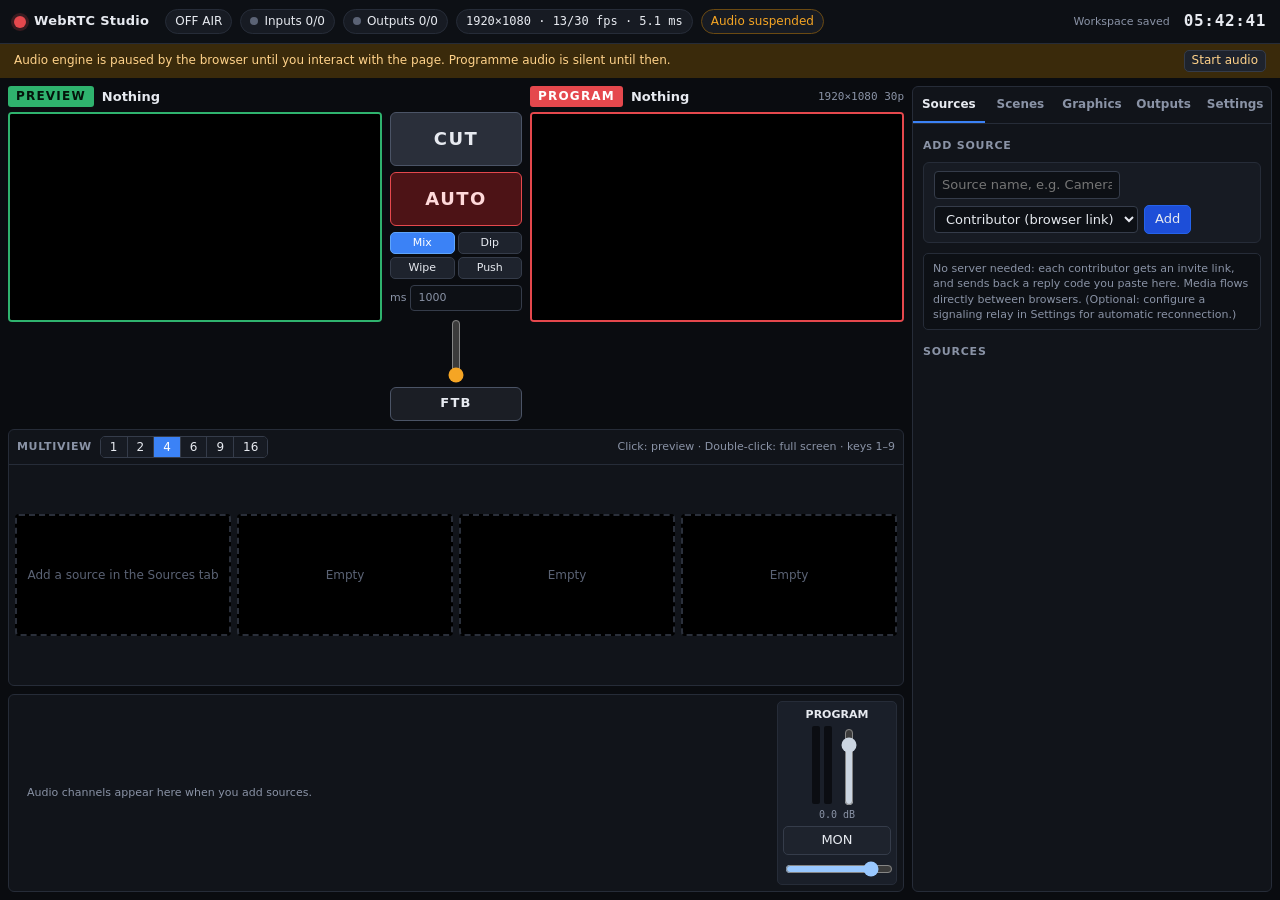
==== index.html @ a376c2ab "Add the WebRTC Studio pages for GitHub Pages Browser-only studio: control room, contributor and rece" ====
<!doctype html>
<html lang="en">
<head>
  <meta charset="utf-8">
  <meta name="viewport" content="width=device-width, initial-scale=1">
  <title>WebRTC Studio</title>
  <link rel="icon" href="data:image/svg+xml,%3Csvg xmlns='http://www.w3.org/2000/svg' viewBox='0 0 32 32'%3E%3Crect width='32' height='32' rx='6' fill='%23e5484d'/%3E%3Ccircle cx='16' cy='16' r='7' fill='white'/%3E%3C/svg%3E">
  <link rel="stylesheet" href="css/studio.css">
</head>
<body class="studio">
  <header class="topbar">
    <div class="brand"><span class="brand-dot"></span>WebRTC Studio</div>
    <div class="top-status" id="topStatus"></div>
    <div class="top-right">
      <span id="saveState" class="muted small"></span>
      <span id="clock" class="clock mono"></span>
    </div>
  </header>
  <div id="alerts" class="alerts"></div>
  <main class="layout">
    <section class="monitors" id="monitors"></section>
    <section class="multiview-wrap panel" id="multiview"></section>
    <section class="mixer panel" id="mixer"></section>
    <aside class="side panel" id="side"></aside>
  </main>
  <noscript>WebRTC Studio needs JavaScript.</noscript>
  <script type="module" src="js/app.js"></script>
</body>
</html>
---- css/studio.css ----
:root {
  --bg: #0a0c10;
  --panel: #11141a;
  --panel-2: #171b23;
  --panel-3: #1e232d;
  --border: #262c38;
  --border-strong: #353c4a;
  --text: #e7eaf0;
  --muted: #8a93a6;
  --faint: #5b6375;
  --pgm: #e5484d;
  --pgm-dim: #4a1517;
  --pvw: #2fb36e;
  --pvw-dim: #113a25;
  --amber: #f5a524;
  --blue: #3b82f6;
  --good: #2fb36e;
  --warn: #f5a524;
  --bad: #e5484d;
  --radius: 6px;
  --font: "Inter", "Segoe UI", system-ui, -apple-system, "Helvetica Neue", Arial, sans-serif;
  --mono: "JetBrains Mono", "SF Mono", ui-monospace, Consolas, monospace;
  color-scheme: dark;
}
* { box-sizing: border-box; }
html, body { margin: 0; height: 100%; }
body { background: var(--bg); color: var(--text); font: 13px/1.4 var(--font); }
button, input, select, textarea { font: inherit; color: inherit; }
.mono { font-family: var(--mono); font-variant-numeric: tabular-nums; }
.muted { color: var(--muted); }
.small { font-size: 11px; }
.hidden { display: none !important; }

/* ---------- buttons & fields ---------- */
.btn {
  background: var(--panel-3); border: 1px solid var(--border-strong); border-radius: 5px;
  padding: 5px 10px; cursor: pointer; white-space: nowrap; line-height: 1.3;
}
.btn:hover { background: #262c38; }
.btn:active { transform: translateY(1px); }
.btn:disabled { opacity: .45; cursor: default; transform: none; }
.btn.primary { background: #1d4ed8; border-color: #2563eb; }
.btn.primary:hover { background: #2563eb; }
.btn.danger { background: #5a1a1d; border-color: #7f2328; }
.btn.danger:hover { background: #7f2328; }
.btn.live { background: var(--pgm); border-color: #ff6b70; color: #fff; }
.btn.ghost { background: transparent; border-color: transparent; color: var(--muted); padding: 3px 6px; }
.btn.ghost:hover { color: var(--text); background: var(--panel-3); }
.btn.sm { padding: 2px 7px; font-size: 12px; }
.btn.on { background: var(--blue); border-color: #60a5fa; color: #fff; }
.btn-row { display: flex; gap: 6px; flex-wrap: wrap; align-items: center; }
input[type=text], input[type=url], input[type=password], input[type=number], select, textarea {
  background: #0d1015; border: 1px solid var(--border-strong); border-radius: 4px; padding: 4px 7px; min-width: 0;
}
textarea { resize: vertical; width: 100%; font-family: var(--mono); font-size: 11px; }
input:focus, select:focus, textarea:focus { outline: 1px solid var(--blue); border-color: var(--blue); }
input[type=color] { width: 32px; height: 24px; padding: 0; border: 1px solid var(--border-strong); background: none; border-radius: 4px; }
label.field { display: flex; flex-direction: column; gap: 3px; font-size: 11px; color: var(--muted); }
label.check { display: flex; gap: 6px; align-items: center; cursor: pointer; }
.grid2 { display: grid; grid-template-columns: 1fr 1fr; gap: 8px; }
.grid4 { display: grid; grid-template-columns: repeat(4, 1fr); gap: 6px; }

/* ---------- top bar ---------- */
.topbar {
  height: 44px; display: flex; align-items: center; gap: 16px; padding: 0 14px;
  background: #0d1015; border-bottom: 1px solid var(--border);
}
.brand { font-weight: 700; letter-spacing: .02em; display: flex; gap: 8px; align-items: center; white-space: nowrap; }
.brand-dot { width: 12px; height: 12px; border-radius: 50%; background: var(--pgm); box-shadow: 0 0 0 3px #e5484d33; }
.top-status { display: flex; gap: 8px; flex: 1; overflow: hidden; }
.top-right { display: flex; gap: 14px; align-items: center; }
.clock { font-size: 16px; font-weight: 600; letter-spacing: .04em; }
.pill {
  display: inline-flex; gap: 6px; align-items: center; padding: 3px 9px; border-radius: 99px;
  background: var(--panel-2); border: 1px solid var(--border); font-size: 12px; white-space: nowrap;
}
.pill.onair { background: var(--pgm); border-color: #ff7a7f; color: #fff; font-weight: 700; animation: pulse 2s infinite; }
.pill.warn { border-color: #6b4a12; color: var(--amber); }
.pill.bad { border-color: #7f2328; color: #ff8a8e; }
@keyframes pulse { 50% { box-shadow: 0 0 0 4px #e5484d44; } }
.dot { width: 8px; height: 8px; border-radius: 50%; background: var(--faint); flex: none; display: inline-block; }
.dot.live, .dot.good { background: var(--good); box-shadow: 0 0 6px #2fb36e88; }
.dot.connecting, .dot.invited, .dot.waiting, .dot.preparing, .dot.warn, .dot.unstable { background: var(--amber); }
.dot.failed, .dot.bad { background: var(--bad); }
.dot.ended, .dot.offline, .dot.idle, .dot.stopped { background: var(--faint); }

.alerts { display: flex; flex-direction: column; gap: 1px; }
.alert { padding: 6px 14px; display: flex; gap: 10px; align-items: center; font-size: 12px; }
.alert.warn { background: #3a2a0b; color: #ffd28a; }
.alert.bad { background: #3d1214; color: #ffb0b3; }
.alert.info { background: #10233f; color: #b6d2ff; }
.alert .btn { margin-left: auto; }

/* ---------- main layout ---------- */
.layout {
  height: calc(100vh - 44px - var(--alerts-h, 0px));
  display: grid; gap: 8px; padding: 8px;
  grid-template-columns: minmax(0, 1fr) 420px;
  grid-template-rows: auto minmax(160px, 1fr) auto;
  grid-template-areas: "mon side" "mv side" "mix side";
}
.panel { background: var(--panel); border: 1px solid var(--border); border-radius: var(--radius); min-height: 0; }
.monitors { grid-area: mon; display: grid; grid-template-columns: minmax(0, 1fr) 132px minmax(0, 1fr); gap: 8px; align-items: start; }
.multiview-wrap { grid-area: mv; display: flex; flex-direction: column; overflow: hidden; }
.mixer { grid-area: mix; overflow-x: auto; overflow-y: hidden; }
.side { grid-area: side; display: flex; flex-direction: column; overflow: hidden; }

/* ---------- monitors ---------- */
.monitor { display: flex; flex-direction: column; gap: 4px; min-width: 0; }
.monitor-head { display: flex; align-items: center; gap: 8px; height: 22px; }
.monitor-tag { font-weight: 800; letter-spacing: .1em; font-size: 12px; padding: 2px 8px; border-radius: 3px; }
.monitor.pvw .monitor-tag { background: var(--pvw); color: #04140b; }
.monitor.pgm .monitor-tag { background: var(--pgm); color: #fff; }
.monitor-name { font-weight: 600; overflow: hidden; text-overflow: ellipsis; white-space: nowrap; }
.monitor-meta { margin-left: auto; color: var(--muted); font-size: 11px; white-space: nowrap; }
.monitor-screen { position: relative; aspect-ratio: 16 / 9; background: #000; border: 2px solid var(--border); border-radius: 4px; overflow: hidden; }
.monitor.pvw .monitor-screen { border-color: var(--pvw); }
.monitor.pgm .monitor-screen { border-color: var(--pgm); }
.monitor-screen canvas { position: absolute; inset: 0; width: 100%; height: 100%; display: block; }
.monitor-screen:fullscreen { border: 0; border-radius: 0; }
.safe-area { position: absolute; inset: 5%; border: 1px dashed #ffffff40; pointer-events: none; }
.edit-layer { position: absolute; border: 1px dashed #ffffffa0; cursor: move; }
.edit-layer.sel { border: 2px solid var(--amber); background: #f5a5241a; }
.edit-layer .lbl { position: absolute; top: 0; left: 0; font-size: 10px; background: #000a; padding: 0 4px; pointer-events: none; }
.edit-layer .handle { position: absolute; right: -6px; bottom: -6px; width: 12px; height: 12px; background: var(--amber); border-radius: 2px; cursor: nwse-resize; }

/* switcher controls */
.tbar-col { display: flex; flex-direction: column; gap: 6px; padding-top: 26px; }
.take { height: 54px; font-size: 18px; font-weight: 800; letter-spacing: .08em; border-radius: 6px; cursor: pointer; border: 1px solid; }
.take.cut { background: #2a2f3a; border-color: #4b5466; }
.take.cut:hover { background: #343a47; }
.take.auto { background: #4d1316; border-color: var(--pgm); color: #ffd9da; }
.take.auto:hover { background: #6a1a1e; }
.take.auto.running { background: var(--pgm); color: #fff; }
.take:active { transform: translateY(1px); }
.ftb { height: 34px; font-weight: 800; letter-spacing: .1em; border-radius: 6px; background: #1b1e25; border: 1px solid #4b5466; cursor: pointer; }
.ftb.active { background: #000; border-color: var(--pgm); color: var(--pgm); animation: blink 1s steps(2) infinite; }
@keyframes blink { 50% { color: #fff; } }
.tbar { display: flex; justify-content: center; height: 64px; }
.tbar input { writing-mode: vertical-lr; direction: rtl; width: 28px; height: 64px; accent-color: var(--amber); }
.trans-sel { display: grid; grid-template-columns: 1fr 1fr; gap: 3px; }
.trans-sel .btn { padding: 3px 0; font-size: 11px; }
.dur { display: flex; gap: 4px; align-items: center; font-size: 11px; color: var(--muted); }
.dur input { width: 100%; }

/* ---------- multiview ---------- */
.mv-head { display: flex; align-items: center; gap: 8px; padding: 6px 8px; border-bottom: 1px solid var(--border); }
.mv-title { font-weight: 700; letter-spacing: .06em; font-size: 11px; color: var(--muted); text-transform: uppercase; }
.seg { display: inline-flex; border: 1px solid var(--border-strong); border-radius: 5px; overflow: hidden; }
.seg button { background: var(--panel-2); border: 0; border-right: 1px solid var(--border-strong); padding: 2px 9px; cursor: pointer; font-size: 12px; }
.seg button:last-child { border-right: 0; }
.seg button.on { background: var(--blue); color: #fff; }
.mv-grid { flex: 1; min-height: 0; padding: 6px; display: grid; gap: 6px; align-content: center; justify-content: center; }
.tile {
  position: relative; background: #000; border: 2px solid #2a2f3a; border-radius: 4px; overflow: hidden; cursor: pointer;
  aspect-ratio: 16/9; min-width: 0; min-height: 0; user-select: none;
}
.tile video { position: absolute; inset: 0; width: 100%; height: 100%; object-fit: contain; background: #000; }
.tile.pvw { border-color: var(--pvw); }
.tile.pgm { border-color: var(--pgm); }
.tile.pgm.pvw { border-color: var(--pgm); box-shadow: inset 0 0 0 2px var(--pvw); }
.tile-top { position: absolute; top: 0; left: 0; right: 0; display: flex; gap: 6px; align-items: center; padding: 3px 6px; background: linear-gradient(#000c, #0000); font-size: 12px; font-weight: 600; z-index: 2; }
.tile-num { background: #ffffff22; border-radius: 3px; padding: 0 5px; font-family: var(--mono); font-size: 11px; }
.tile-name { overflow: hidden; text-overflow: ellipsis; white-space: nowrap; }
.tally { margin-left: auto; display: flex; gap: 3px; }
.tally span { font-size: 10px; font-weight: 800; padding: 0 5px; border-radius: 2px; }
.tally .t-pgm { background: var(--pgm); color: #fff; }
.tally .t-pvw { background: var(--pvw); color: #04140b; }
.tile-bottom { position: absolute; bottom: 0; left: 0; right: 0; padding: 3px 6px; background: linear-gradient(#0000, #000c); font-size: 10px; color: #cfd5e1; z-index: 2; display: flex; gap: 8px; }
.tile-meter { position: absolute; right: 3px; top: 24px; bottom: 20px; width: 5px; background: #ffffff14; border-radius: 2px; overflow: hidden; z-index: 2; }
.tile-meter i { position: absolute; bottom: 0; left: 0; right: 0; background: linear-gradient(to top, #2fb36e 0%, #2fb36e 65%, #f5a524 85%, #e5484d 100%); background-size: 100% var(--h, 100px); background-position: bottom; height: 0; }
.tile-diag { position: absolute; inset: 22px 10px 18px 10px; display: flex; flex-direction: column; align-items: center; justify-content: center; text-align: center; gap: 4px; color: var(--muted); font-size: 11px; z-index: 1; }
.tile-diag b { color: var(--text); font-size: 13px; letter-spacing: .08em; }
.tile.empty { border-style: dashed; cursor: default; display: flex; align-items: center; justify-content: center; color: var(--faint); font-size: 12px; }
.tile:fullscreen { border: 0; border-radius: 0; }

/* ---------- mixer ---------- */
.mixer-inner { display: flex; gap: 6px; padding: 6px; height: 196px; }
.strip { width: 86px; flex: none; background: var(--panel-2); border: 1px solid var(--border); border-radius: 5px; padding: 5px; display: flex; flex-direction: column; gap: 4px; align-items: stretch; }
.strip.onair { border-color: var(--pgm); box-shadow: inset 0 2px 0 var(--pgm); }
.strip.noaudio { opacity: .55; }
.strip-name { font-size: 11px; font-weight: 600; text-align: center; overflow: hidden; text-overflow: ellipsis; white-space: nowrap; }
.strip-mid { flex: 1; display: flex; gap: 4px; justify-content: center; min-height: 0; }
.strip-mid input[type=range] { writing-mode: vertical-lr; direction: rtl; width: 22px; height: 100%; accent-color: #cbd5e1; }
.meter { width: 8px; background: #0b0d12; border-radius: 2px; position: relative; overflow: hidden; }
.meter i { position: absolute; bottom: 0; left: 0; right: 0; height: 0; background: linear-gradient(to top, #2fb36e 0 60%, #f5a524 80%, #e5484d 95%); background-size: 100% var(--mh, 100px); background-position: bottom; }
.meter b { position: absolute; left: 0; right: 0; height: 2px; background: #fff; bottom: 0; }
.strip-db { font-size: 10px; text-align: center; color: var(--muted); }
.strip-btns { display: grid; grid-template-columns: 1fr 1fr; gap: 3px; }
.strip-btns .btn { padding: 1px 0; font-size: 10px; font-weight: 700; }
.btn.mute-on { background: #7f2328; border-color: var(--pgm); color: #fff; }
.btn.pfl-on { background: #6b4a12; border-color: var(--amber); color: #fff; }
.mode-sel { font-size: 10px; padding: 1px 2px; width: 100%; }
.strip.master { width: 120px; margin-left: auto; position: sticky; right: 0; background: #1a1f29; }

/* ---------- side panel ---------- */
.tabs { display: flex; border-bottom: 1px solid var(--border); flex: none; }
.tabs button { flex: 1; background: none; border: 0; border-bottom: 2px solid transparent; padding: 9px 4px; cursor: pointer; color: var(--muted); font-weight: 600; font-size: 12px; }
.tabs button.on { color: var(--text); border-bottom-color: var(--blue); }
.tabs .badge { background: var(--pgm); color: #fff; border-radius: 99px; padding: 0 5px; font-size: 10px; margin-left: 3px; }
.tab-body { flex: 1; overflow-y: auto; padding: 10px; display: flex; flex-direction: column; gap: 10px; }
.section-title { font-size: 11px; font-weight: 700; color: var(--muted); text-transform: uppercase; letter-spacing: .07em; margin: 4px 0 -2px; }
.card { background: var(--panel-2); border: 1px solid var(--border); border-radius: 6px; padding: 8px 10px; display: flex; flex-direction: column; gap: 7px; }
.card.sel { border-color: var(--amber); }
.card.live { border-left: 3px solid var(--good); }
.card.failed { border-left: 3px solid var(--bad); }
.card-head { display: flex; align-items: center; gap: 8px; }
.card-title { font-weight: 700; flex: 1; overflow: hidden; text-overflow: ellipsis; white-space: nowrap; }
.card-state { font-size: 11px; color: var(--muted); }
.card-detail { font-size: 12px; color: #c4cad6; }
.card-detail.bad { color: #ffb0b3; }
.statline { display: flex; flex-wrap: wrap; gap: 4px 10px; font-family: var(--mono); font-size: 11px; color: #c4cad6; }
.statline span em { font-style: normal; color: var(--faint); margin-right: 3px; }
.kv { display: grid; grid-template-columns: auto 1fr; gap: 2px 10px; font-size: 11px; }
.kv dt { color: var(--muted); }
.kv dd { margin: 0; font-family: var(--mono); }
.note { font-size: 11px; color: var(--muted); background: #0d1015; border: 1px solid var(--border); border-radius: 5px; padding: 7px 9px; }
.note.warn { color: #ffd28a; border-color: #6b4a12; background: #1f170a; }
.note a { color: #93c5fd; }
.linkbox { display: flex; gap: 4px; }
.linkbox input { flex: 1; font-family: var(--mono); font-size: 11px; }
.layer-row { display: grid; grid-template-columns: 1fr auto; gap: 6px; align-items: center; padding: 6px; border: 1px solid var(--border); border-radius: 5px; background: #12161d; cursor: pointer; }
.layer-row.sel { border-color: var(--amber); }
.tchip { font-size: 10px; font-weight: 800; padding: 1px 5px; border-radius: 2px; }
.tchip.pgm { background: var(--pgm); color: #fff; }
.tchip.pvw { background: var(--pvw); color: #04140b; }
.keyhint { font-family: var(--mono); font-size: 10px; background: #ffffff14; border-radius: 3px; padding: 0 4px; color: var(--muted); }
.onair-btn { min-width: 74px; font-weight: 800; }
details summary { cursor: pointer; color: var(--muted); font-size: 12px; }
details[open] summary { margin-bottom: 6px; }

.decoder-pool { position: fixed; left: 0; top: 0; width: 2px; height: 2px; overflow: hidden; opacity: 0.01; pointer-events: none; z-index: -1; }
.decoder-pool video { width: 2px; height: 2px; }

@media (max-width: 1500px) {
  .layout { grid-template-columns: minmax(0, 1fr) 360px; }
}
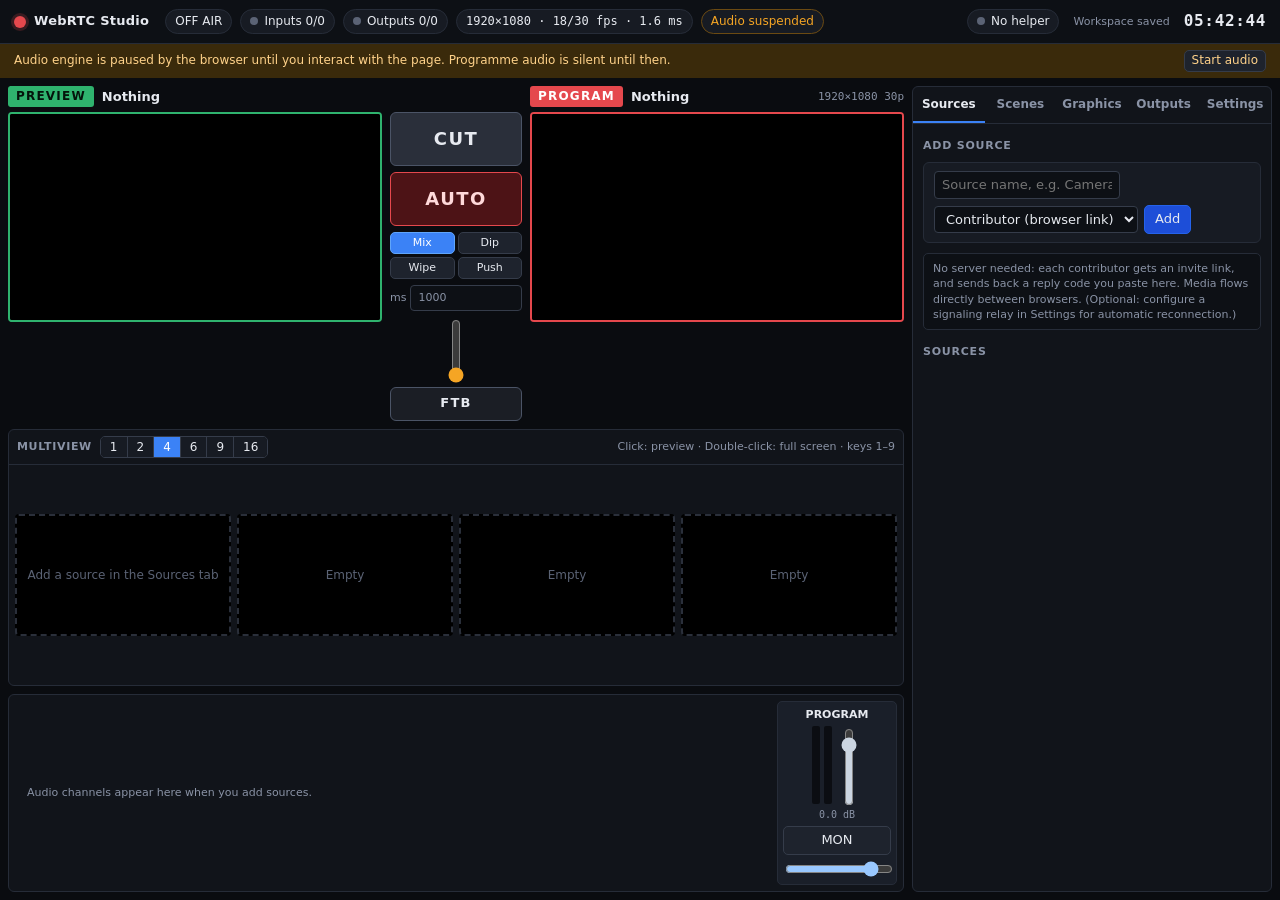
==== commit 682f44ab: "Show the helper's state in the top bar, with start and reinstall A Helper pill in the top bar says w" ====
--- a/index.html
+++ b/index.html
@@ -12,6 +12,7 @@
     <div class="brand"><span class="brand-dot"></span>WebRTC Studio</div>
     <div class="top-status" id="topStatus"></div>
     <div class="top-right">
+      <div id="helperStatus"></div>
       <span id="saveState" class="muted small"></span>
       <span id="clock" class="clock mono"></span>
     </div>
--- a/css/studio.css
+++ b/css/studio.css
@@ -235,3 +235,18 @@
 @media (max-width: 1500px) {
   .layout { grid-template-columns: minmax(0, 1fr) 360px; }
 }
+
+/* ---------- helper status (top bar) ---------- */
+.helper-status { position: relative; }
+.helper-pill { cursor: pointer; color: var(--text); font: inherit; font-size: 12px; }
+.helper-pill:hover { border-color: var(--border-strong); }
+.helper-pop {
+  position: absolute; right: 0; top: calc(100% + 8px); z-index: 50; width: 340px; max-width: calc(100vw - 32px);
+  display: flex; flex-direction: column; gap: 8px; padding: 12px;
+  background: var(--panel-2); border: 1px solid var(--border-strong); border-radius: var(--radius); box-shadow: 0 8px 24px #0008;
+}
+.helper-pop[hidden] { display: none; }
+.helper-title { font-weight: 600; }
+.helper-feats { display: flex; flex-direction: column; gap: 3px; font-size: 12px; }
+.helper-feat { display: flex; align-items: center; gap: 6px; color: var(--muted); }
+.helper-feat.ok { color: var(--text); }
